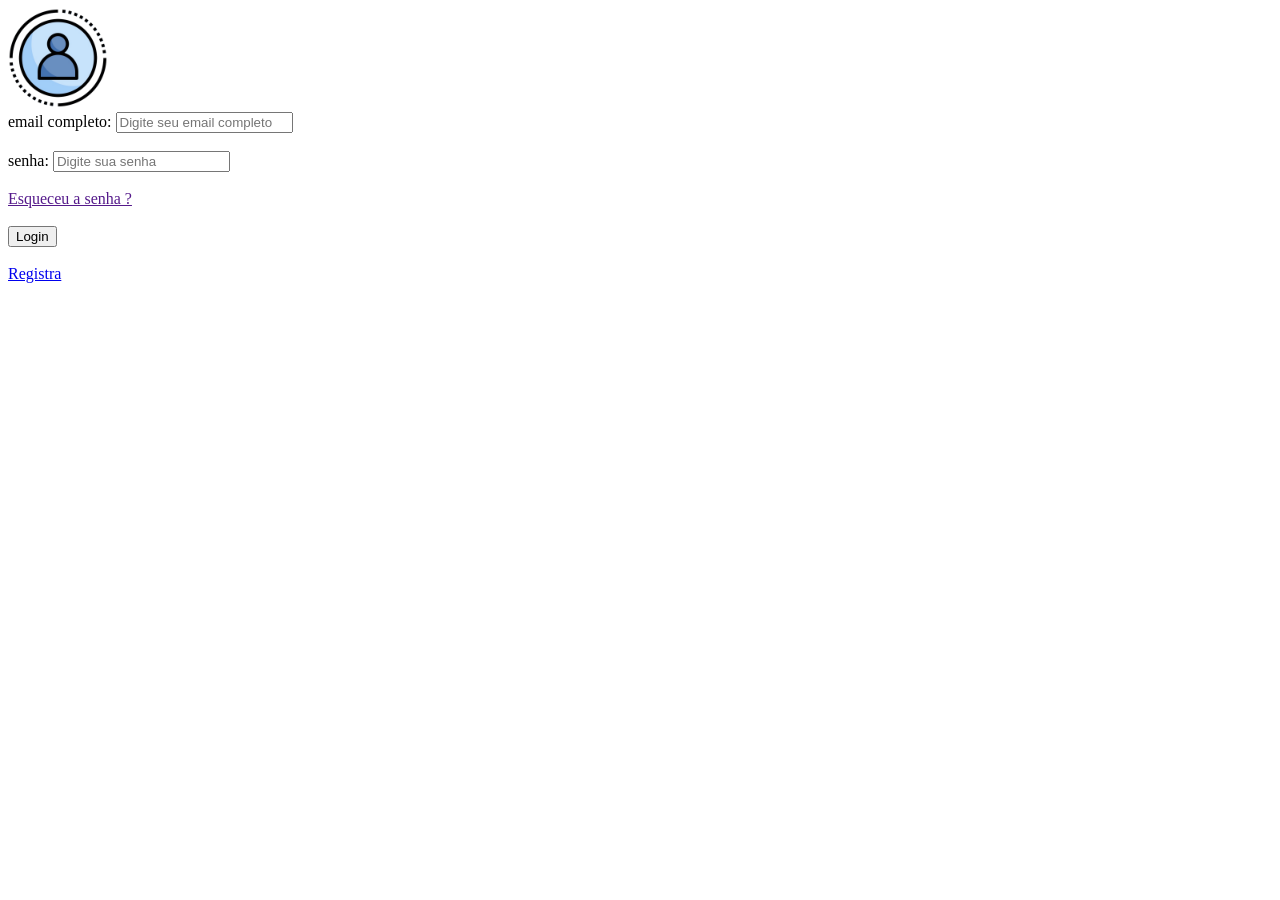
==== index.html @ ecf51a04 "projeto finalizado" ====
<!DOCTYPE html>
<html lang="pt-br">
<head>
    <meta charset="UTF-8">
    <meta http-equiv="X-UA-Compatible" content="IE=edge">
    <meta name="viewport" content="width=device-width, initial-scale=1.0">
    <title>Document</title>
</head>
<body>
    <header>
        <img src="assets/images/image-removebg-preview.png" alt="logo do sistema" width="100" >
    </header>
    <form method="get" action="dashboard.html">

       <label for="email">email completo:</label>
       <input type="text" nome="email_completo" id="email_completo" placeholder="Digite seu email completo"> 
       <br><br>
       
       <label for="senha">senha:</label>
       <input type="password" nome="senha" id="senha" placeholder="Digite sua senha">
        <br><br>
       <a href="">Esqueceu a senha ?</a>
       <br><br>

       <button type="submit">Login</button>
       <br><br>

       <a href="http://127.0.0.1:5500/cadastro.html">Registra</a>
       
       
    </form>
    <footer>
        <iframe src="https://www.google.com/maps/embed?pb=!1m18!1m12!1m3!1d3705.709978770783!2d-43.35135370328397!3d-21.7527665181242!2m3!1f0!2f0!3f0!3m2!1i1024!2i768!4f13.1!3m3!1m2!1s0x989c976673a705%3A0xb0aa4dd64090a7f5!2sSENAI%20Juiz%20de%20Fora%20CFP%20Jos%C3%A9%20Fagundes%20Netto!5e0!3m2!1spt-BR!2sbr!4v1786038371456!5m2!1spt-BR!2sbr" width="250" height="300" style="border:0;" allowfullscreen="" loading="lazy" referrerpolicy="strict-origin-when-cross-origin"></iframe>
    </footer>

</body>
</html>
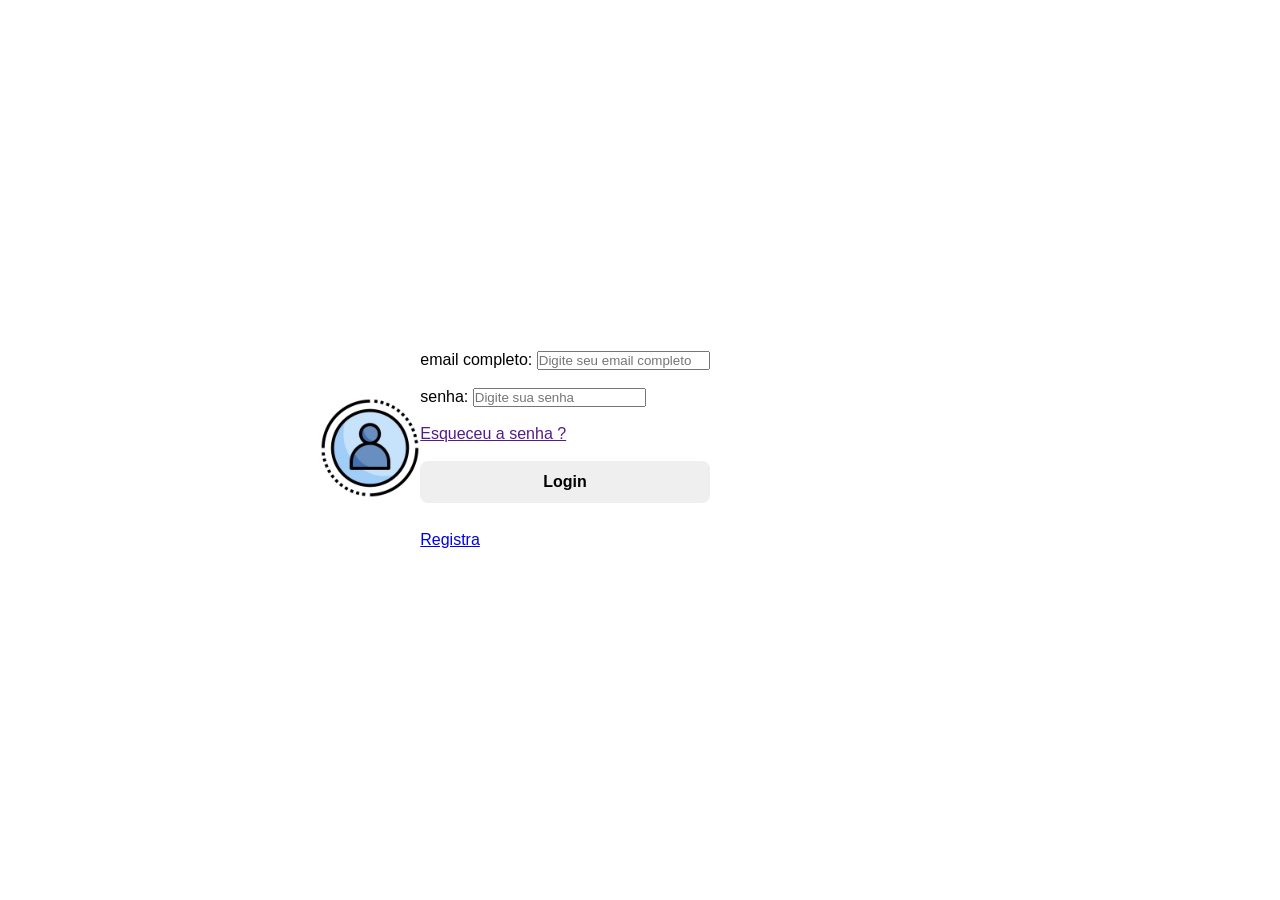
==== commit a71badc7: "css-loguin" ====
--- a/index.html
+++ b/index.html
@@ -5,6 +5,7 @@
     <meta http-equiv="X-UA-Compatible" content="IE=edge">
     <meta name="viewport" content="width=device-width, initial-scale=1.0">
     <title>Document</title>
+    <link rel="stylesheet" href="assets/css/login.css">
 </head>
 <body>
     <header>
@@ -25,7 +26,7 @@
        <button type="submit">Login</button>
        <br><br>
 
-       <a href="http://127.0.0.1:5500/cadastro.html">Registra</a>
+       <a href="cadastro.html">Registra</a>
        
        
     </form>
--- a/assets/css/login.css
+++ b/assets/css/login.css
@@ -0,0 +1,151 @@
+
+* {
+    margin: 0;
+    padding: 0;
+    box-sizing: border-box;
+    font-family: 'Poppins', sans-serif; 
+}
+
+body {
+    width: 100%;
+    min-height: 100vh;
+    background-size: cover;
+    background-position: center;
+    background-repeat: no-repeat;
+    display: flex;
+    justify-content: center;
+    align-items: center;
+    position: relative;
+    padding: 20px;
+}
+
+.topo-esquerda {
+    top: 40px;
+    left: 40px;
+}
+
+.topo-direita {
+    top: 40px;
+    right: 40px;
+}
+
+.main-container {
+    width: 100%;
+    display: flex;
+    justify-content: center;
+    align-items: center;
+}
+
+
+.login-card {
+    background: rgba(255, 255, 255, 0.06); 
+    backdrop-filter: blur(15px); 
+    -webkit-backdrop-filter: blur(15px); 
+    width: 100%;
+    max-width: 400px;
+    padding: 40px 30px;
+    border-radius: 25px; 
+    border: 1px solid rgba(255, 255, 255, 0.1);
+    box-shadow: 0 10px 30px rgba(0, 0, 0, 0.5);
+    text-align: center;
+}
+.header-container {
+    margin-bottom: 30px;
+}
+
+.logo-circle {
+    width: 80px;
+    height: 80px;
+    background-color: rgba(255, 255, 255, 0.2); 
+    border-radius: 50%;
+    display: flex;
+    justify-content: center;
+    align-items: center;
+    margin: 0 auto 15px auto; 
+    border: 1px solid rgba(255, 255, 255, 0.2);
+}
+
+.logo-circle img {
+    width: 50px; 
+    height: auto;
+}
+
+.brand-title {
+    color: #ffffff;
+    font-size: 1.6rem;
+    font-weight: 300; 
+    letter-spacing: 1px;
+}
+
+.input-group {
+    text-align: left; 
+    margin-bottom: 15px;
+}
+
+.input-group label {
+    display: block;
+    color: #cccccc;
+    font-size: 0.9rem;
+    margin-bottom: 5px;
+    margin-left: 5px;
+}
+
+.input-group input {
+    width: 100%;
+    padding: 12px 15px;
+    background-color: #ffffff;
+    border: none;
+    border-radius: 8px; 
+    font-size: 1rem;
+    color: #333333;
+}
+
+.input-group input::placeholder {
+    color: #999999;
+}
+
+.forgot-password {
+    display: block;
+    color: #aaaaaa;
+    text-decoration: none;
+    font-size: 0.85rem;
+    margin-bottom: 25px;
+    text-align: left;
+    margin-left: 5px;
+}
+
+.forgot-password:hover {
+    color: #ffffff;
+    text-decoration: underline;
+}
+
+button {
+    width: 100%;
+    padding: 12px;
+    border: none;
+    border-radius: 8px;
+    font-size: 1rem;
+    font-weight: 600;
+    cursor: pointer;
+    transition: background-color 0.3s ease;
+    margin-bottom: 10px;
+}
+
+.btn-login {
+    background-color: #ff3b3f; 
+    color: #ffffff;
+}
+
+.btn-login:hover {
+    background-color: #e03538;
+}
+
+.btn-register {
+    background-color: #333333; 
+    color: #ffffff;
+    margin-bottom: 0; 
+}
+
+.btn-register:hover {
+    background-color: #444444;
+}
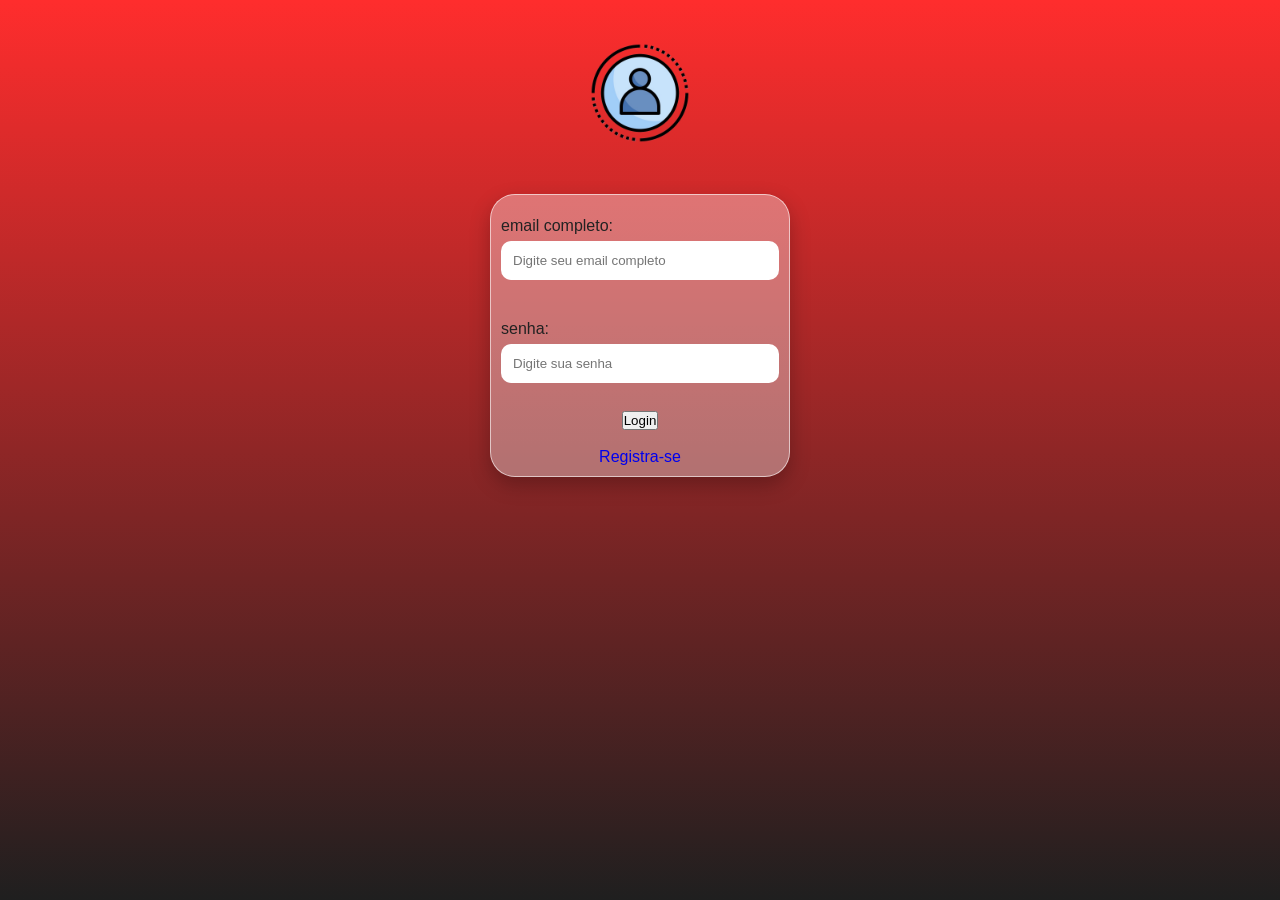
==== commit 581be565: "dashboard cabando" ====
--- a/index.html
+++ b/index.html
@@ -20,17 +20,18 @@
        <label for="senha">senha:</label>
        <input type="password" nome="senha" id="senha" placeholder="Digite sua senha">
         <br><br>
-       <a href="">Esqueceu a senha ?</a>
-       <br><br>
+       <!-- <a href="">Esqueceu a senha ?</a>
+       <br><br> -->
 
        <button type="submit">Login</button>
        <br><br>
 
-       <a href="cadastro.html">Registra</a>
+       <a href="cadastro.html">Registra-se</a>
        
        
     </form>
     <footer>
+        <br><br>
         <iframe src="https://www.google.com/maps/embed?pb=!1m18!1m12!1m3!1d3705.709978770783!2d-43.35135370328397!3d-21.7527665181242!2m3!1f0!2f0!3f0!3m2!1i1024!2i768!4f13.1!3m3!1m2!1s0x989c976673a705%3A0xb0aa4dd64090a7f5!2sSENAI%20Juiz%20de%20Fora%20CFP%20Jos%C3%A9%20Fagundes%20Netto!5e0!3m2!1spt-BR!2sbr!4v1786038371456!5m2!1spt-BR!2sbr" width="250" height="300" style="border:0;" allowfullscreen="" loading="lazy" referrerpolicy="strict-origin-when-cross-origin"></iframe>
     </footer>
 
--- a/assets/css/login.css
+++ b/assets/css/login.css
@@ -1,151 +1,121 @@
-
-* {
-    margin: 0;
+*{
+    margin: auto;
     padding: 0;
     box-sizing: border-box;
-    font-family: 'Poppins', sans-serif; 
 }
 
-body {
-    width: 100%;
-    min-height: 100vh;
-    background-size: cover;
-    background-position: center;
-    background-repeat: no-repeat;
+body{
+    font-family: Arial, Helvetica, sans-serif;
+    background: linear-gradient(to bottom, #ff2d2d, #1f1f1f);
+    display: flex;
+    flex-direction: column;
+    justify-items: center;
+    /* align-content: center; */
+    padding: 20px;
+    height: 100vh;
+}
+
+form{
+    background: rgba(255,255,255,0.35);
+    width: 300px;
+    padding: 10px;
+    border-radius: 25px;
+    text-align: center;
+    border: 1px solid rgba(255,255,255,0.6);
+    box-shadow: 0 8px 20px rgba(0,0,0,0.25);
+    margin: auto;
+}
+
+form div{
     display: flex;
     justify-content: center;
-    align-items: center;
-    position: relative;
-    padding: 20px;
+    margin-bottom: 20px;
 }
 
-.topo-esquerda {
-    top: 40px;
-    left: 40px;
+form div img{
+    width: 110px;
+    height: 110px;
+    border-radius: 50%;
+    object-fit: cover;
+    
 }
 
-.topo-direita {
-    top: 40px;
-    right: 40px;
+h1{
+    margin-bottom: 25px;
+    font-size: 40px;
+    font-weight: 300;
+    color: #222;
 }
 
-.main-container {
-    width: 100%;
+label{
     display: flex;
-    justify-content: center;
-    align-items: center;
+    text-align: center;
+    margin-bottom: 6px;
+    margin-top: 12px;
+    color: #222;
 }
 
-
-.login-card {
-    background: rgba(255, 255, 255, 0.06); 
-    backdrop-filter: blur(15px); 
-    -webkit-backdrop-filter: blur(15px); 
-    width: 100%;
-    max-width: 400px;
-    padding: 40px 30px;
-    border-radius: 25px; 
-    border: 1px solid rgba(255, 255, 255, 0.1);
-    box-shadow: 0 10px 30px rgba(0, 0, 0, 0.5);
-    text-align: center;
-}
-.header-container {
-    margin-bottom: 30px;
-}
-
-.logo-circle {
-    width: 80px;
-    height: 80px;
-    background-color: rgba(255, 255, 255, 0.2); 
-    border-radius: 50%;
-    display: flex;
-    justify-content: center;
-    align-items: center;
-    margin: 0 auto 15px auto; 
-    border: 1px solid rgba(255, 255, 255, 0.2);
-}
-
-.logo-circle img {
-    width: 50px; 
-    height: auto;
-}
-
-.brand-title {
-    color: #ffffff;
-    font-size: 1.6rem;
-    font-weight: 300; 
-    letter-spacing: 1px;
-}
-
-.input-group {
-    text-align: left; 
-    margin-bottom: 15px;
-}
-
-.input-group label {
-    display: block;
-    color: #cccccc;
-    font-size: 0.9rem;
-    margin-bottom: 5px;
-    margin-left: 5px;
-}
-
-.input-group input {
-    width: 100%;
-    padding: 12px 15px;
-    background-color: #ffffff;
-    border: none;
-    border-radius: 8px; 
-    font-size: 1rem;
-    color: #333333;
-}
-
-.input-group input::placeholder {
-    color: #999999;
-}
-
-.forgot-password {
-    display: block;
-    color: #aaaaaa;
-    text-decoration: none;
-    font-size: 0.85rem;
-    margin-bottom: 25px;
-    text-align: left;
-    margin-left: 5px;
-}
-
-.forgot-password:hover {
-    color: #ffffff;
-    text-decoration: underline;
-}
-
-button {
+input{
     width: 100%;
     padding: 12px;
     border: none;
-    border-radius: 8px;
-    font-size: 1rem;
-    font-weight: 600;
-    cursor: pointer;
-    transition: background-color 0.3s ease;
+    border-radius: 10px;
     margin-bottom: 10px;
+    outline: none;
 }
 
-.btn-login {
-    background-color: #ff3b3f; 
-    color: #ffffff;
+a{
+    text-decoration: none;
 }
 
-.btn-login:hover {
-    background-color: #e03538;
+.senha{
+    display: block;
+    text-align: left;
+    margin-bottom: 20px;
+    font-style: italic;
+    color: #ff7272;
+
+
 }
 
-.btn-register {
-    background-color: #333333; 
-    color: #ffffff;
-    margin-bottom: 0; 
+.login{
+    margin-top: 16px;
+    display: block;
+    width: 440px;
+    background-color: #ff2d2d;
+    color: white;
+    padding: 50px;
+    border-radius: 25px;
+    font-weight: bold;
+   
 }
 
-.btn-register:hover {
-    background-color: #444444;
+.login:hover{
+    background-color:#b30000;
+}
+
+.cadastro {
+
+    margin-top: 16px;
+    display: block;
+    width: 400px;
+    min-width: 600px;
+    background-color: #1f1f1f;
+    color: white;
+    padding: 20px;
+    border-radius: 10px;
+    font-weight: bold;
+    box-sizing: border-box;
+   
+    
+}
+
+.cadastro:hover{
+    background-color: #000;
+}
+
+footer{
+    margin-top: 16px;
+    justify-items: left;
+    bottom: 15px;
 }
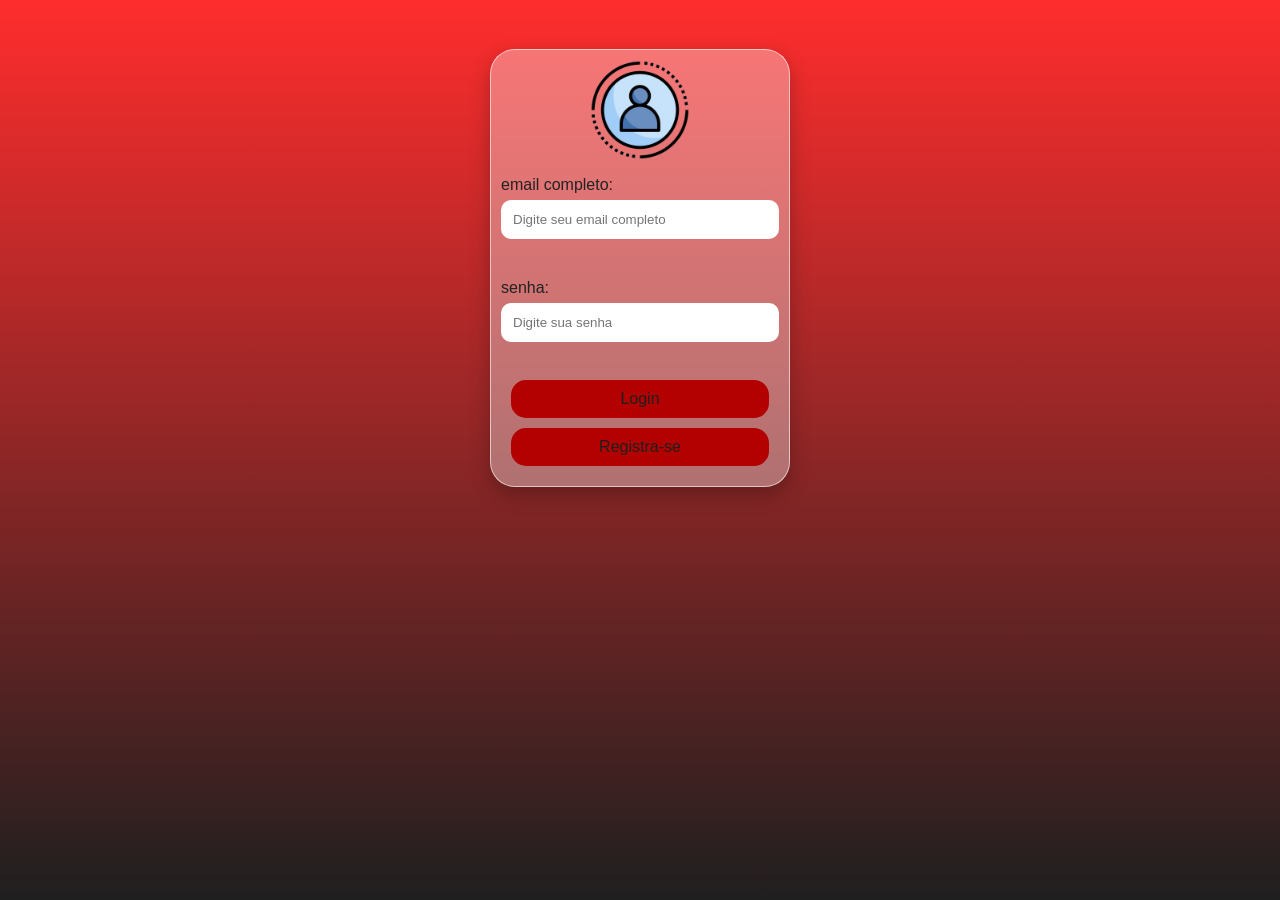
==== commit 7aef037b: "joia" ====
--- a/index.html
+++ b/index.html
@@ -8,10 +8,10 @@
     <link rel="stylesheet" href="assets/css/login.css">
 </head>
 <body>
-    <header>
+  
+    <form method="get" action="dashboard.html">
+
         <img src="assets/images/image-removebg-preview.png" alt="logo do sistema" width="100" >
-    </header>
-    <form method="get" action="dashboard.html">
 
        <label for="email">email completo:</label>
        <input type="text" nome="email_completo" id="email_completo" placeholder="Digite seu email completo"> 
@@ -20,19 +20,16 @@
        <label for="senha">senha:</label>
        <input type="password" nome="senha" id="senha" placeholder="Digite sua senha">
         <br><br>
-       <!-- <a href="">Esqueceu a senha ?</a>
-       <br><br> -->
 
-       <button type="submit">Login</button>
-       <br><br>
+       <a class= "butao" href="dashboard.html">Login</a>
 
-       <a href="cadastro.html">Registra-se</a>
+       <a class= "butao" href="cadastro.html">Registra-se</a>
        
        
     </form>
     <footer>
         <br><br>
-        <iframe src="https://www.google.com/maps/embed?pb=!1m18!1m12!1m3!1d3705.709978770783!2d-43.35135370328397!3d-21.7527665181242!2m3!1f0!2f0!3f0!3m2!1i1024!2i768!4f13.1!3m3!1m2!1s0x989c976673a705%3A0xb0aa4dd64090a7f5!2sSENAI%20Juiz%20de%20Fora%20CFP%20Jos%C3%A9%20Fagundes%20Netto!5e0!3m2!1spt-BR!2sbr!4v1786038371456!5m2!1spt-BR!2sbr" width="250" height="300" style="border:0;" allowfullscreen="" loading="lazy" referrerpolicy="strict-origin-when-cross-origin"></iframe>
+        <iframe clas="mapa "src="https://www.google.com/maps/embed?pb=!1m18!1m12!1m3!1d3705.709978770783!2d-43.35135370328397!3d-21.7527665181242!2m3!1f0!2f0!3f0!3m2!1i1024!2i768!4f13.1!3m3!1m2!1s0x989c976673a705%3A0xb0aa4dd64090a7f5!2sSENAI%20Juiz%20de%20Fora%20CFP%20Jos%C3%A9%20Fagundes%20Netto!5e0!3m2!1spt-BR!2sbr!4v1786038371456!5m2!1spt-BR!2sbr" width="275" height="225" style="border:0;" allowfullscreen="" loading="lazy" referrerpolicy="strict-origin-when-cross-origin"></iframe>
     </footer>
 
 </body>
--- a/assets/css/login.css
+++ b/assets/css/login.css
@@ -10,8 +10,7 @@
     display: flex;
     flex-direction: column;
     justify-items: center;
-    /* align-content: center; */
-    padding: 20px;
+    padding: 50px, 100px;
     height: 100vh;
 }
 
@@ -24,20 +23,6 @@
     border: 1px solid rgba(255,255,255,0.6);
     box-shadow: 0 8px 20px rgba(0,0,0,0.25);
     margin: auto;
-}
-
-form div{
-    display: flex;
-    justify-content: center;
-    margin-bottom: 20px;
-}
-
-form div img{
-    width: 110px;
-    height: 110px;
-    border-radius: 50%;
-    object-fit: cover;
-    
 }
 
 h1{
@@ -68,32 +53,6 @@
     text-decoration: none;
 }
 
-.senha{
-    display: block;
-    text-align: left;
-    margin-bottom: 20px;
-    font-style: italic;
-    color: #ff7272;
-
-
-}
-
-.login{
-    margin-top: 16px;
-    display: block;
-    width: 440px;
-    background-color: #ff2d2d;
-    color: white;
-    padding: 50px;
-    border-radius: 25px;
-    font-weight: bold;
-   
-}
-
-.login:hover{
-    background-color:#b30000;
-}
-
 .cadastro {
 
     margin-top: 16px;
@@ -106,16 +65,34 @@
     border-radius: 10px;
     font-weight: bold;
     box-sizing: border-box;
-   
-    
 }
 
 .cadastro:hover{
     background-color: #000;
 }
 
+.butao{
+    display: flex;
+    align-items: center;
+    justify-content: center;
+    margin: 10px;
+    padding: 10px;
+    border-radius: 15px;
+    background-color: #b30000;
+    color: #1f1f1f;
+}
+.butao:hover{
+    scale: 1.01;
+    background-color: #890000;
+}
+.mapa{
+    min-width: 50px;
+    min-height: 50px;
+}
+/* 
+
 footer{
     margin-top: 16px;
     justify-items: left;
     bottom: 15px;
-}+} */
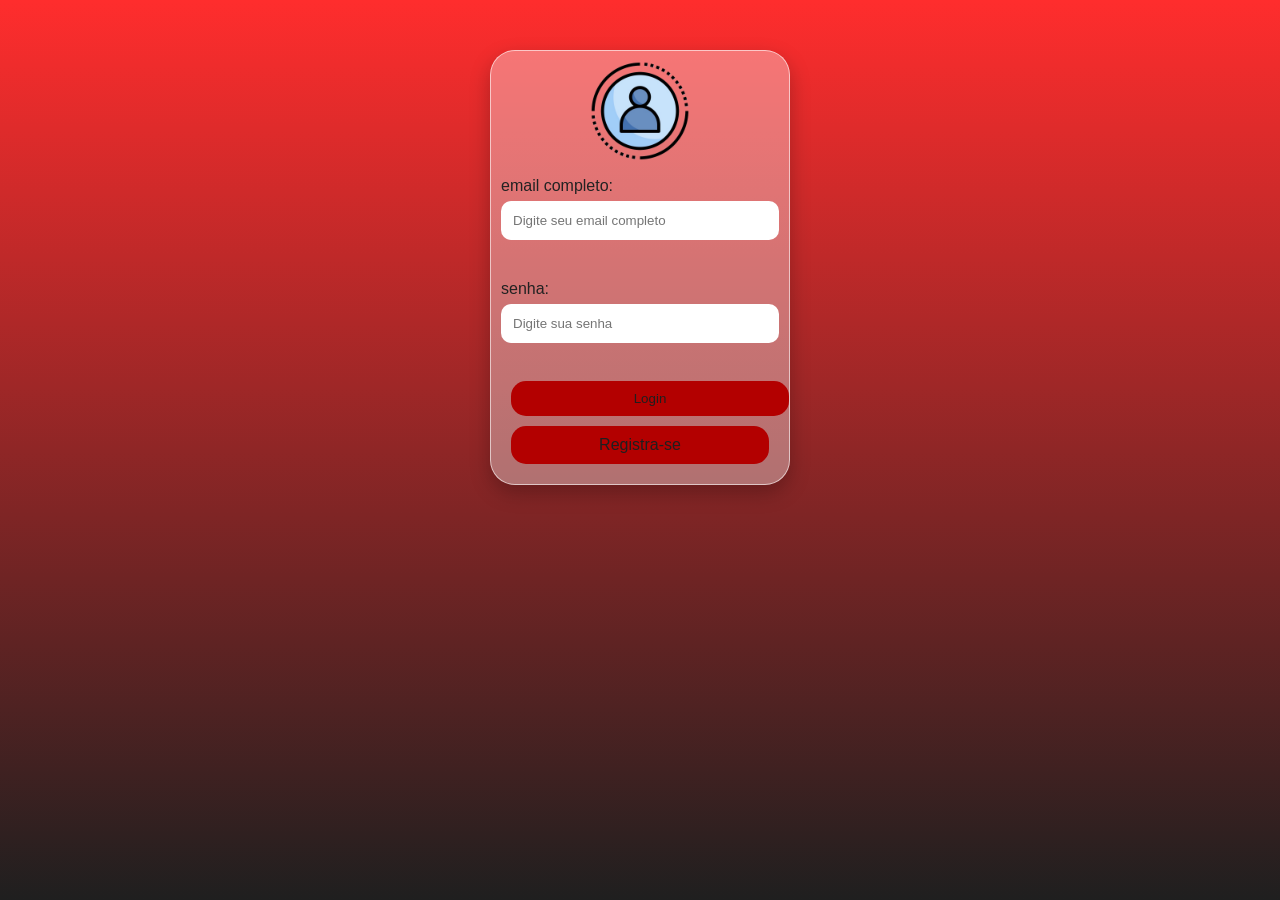
==== commit 85c8b30e: "finalizando 15" ====
--- a/index.html
+++ b/index.html
@@ -8,29 +8,27 @@
     <link rel="stylesheet" href="assets/css/login.css">
 </head>
 <body>
-  
     <form method="get" action="dashboard.html">
 
         <img src="assets/images/image-removebg-preview.png" alt="logo do sistema" width="100" >
 
-       <label for="email">email completo:</label>
-       <input type="text" nome="email_completo" id="email_completo" placeholder="Digite seu email completo"> 
-       <br><br>
-       
-       <label for="senha">senha:</label>
-       <input type="password" nome="senha" id="senha" placeholder="Digite sua senha">
+        <label for="email">email completo:</label>
+        <input type="email" nome="email_completo" id="email_completo" placeholder="Digite seu email completo" required> 
         <br><br>
 
-       <a class= "butao" href="dashboard.html">Login</a>
-
-       <a class= "butao" href="cadastro.html">Registra-se</a>
-       
-       
+        <label for="senha">senha:</label>
+        <input type="password" nome="senha" id="senha" placeholder="Digite sua senha" required>
+        <br><br>
+        <input type="submit" class="butao" value="Login">
+        <!-- <a class= "butao" href="dashboard.html">Login</a> -->
+        <a class= "butao" href="cadastro.html">Registra-se</a>
     </form>
     <footer>
         <br><br>
         <iframe clas="mapa "src="https://www.google.com/maps/embed?pb=!1m18!1m12!1m3!1d3705.709978770783!2d-43.35135370328397!3d-21.7527665181242!2m3!1f0!2f0!3f0!3m2!1i1024!2i768!4f13.1!3m3!1m2!1s0x989c976673a705%3A0xb0aa4dd64090a7f5!2sSENAI%20Juiz%20de%20Fora%20CFP%20Jos%C3%A9%20Fagundes%20Netto!5e0!3m2!1spt-BR!2sbr!4v1786038371456!5m2!1spt-BR!2sbr" width="275" height="225" style="border:0;" allowfullscreen="" loading="lazy" referrerpolicy="strict-origin-when-cross-origin"></iframe>
     </footer>
 
+    <script src="assets/js/main.js"></script>
+
 </body>
 </html>
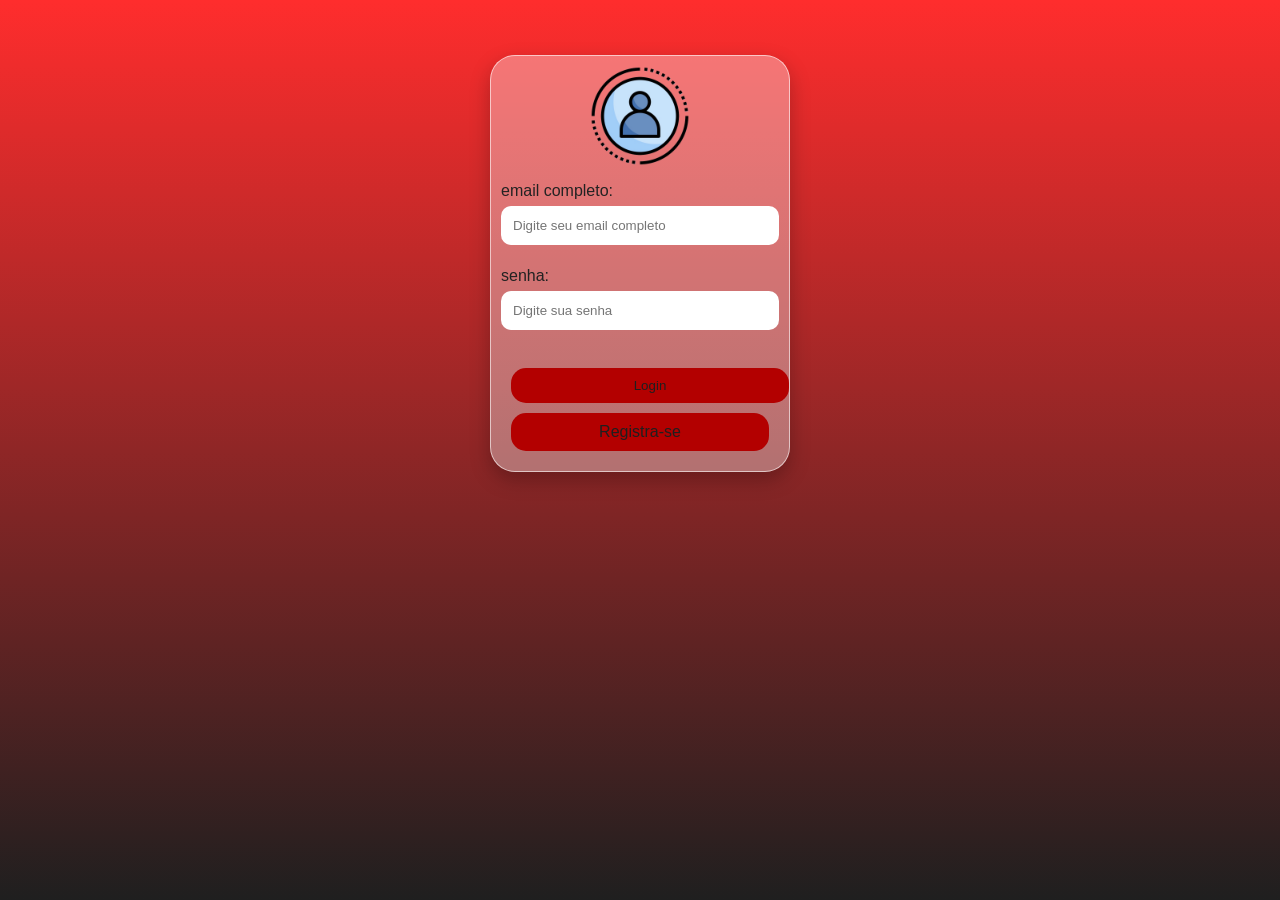
==== commit 1b566c34: "falta pouco" ====
--- a/index.html
+++ b/index.html
@@ -14,7 +14,7 @@
 
         <label for="email">email completo:</label>
         <input type="email" nome="email_completo" id="email_completo" placeholder="Digite seu email completo" required> 
-        <br><br>
+        <!-- <br><br> -->
 
         <label for="senha">senha:</label>
         <input type="password" nome="senha" id="senha" placeholder="Digite sua senha" required>
@@ -28,7 +28,6 @@
         <iframe clas="mapa "src="https://www.google.com/maps/embed?pb=!1m18!1m12!1m3!1d3705.709978770783!2d-43.35135370328397!3d-21.7527665181242!2m3!1f0!2f0!3f0!3m2!1i1024!2i768!4f13.1!3m3!1m2!1s0x989c976673a705%3A0xb0aa4dd64090a7f5!2sSENAI%20Juiz%20de%20Fora%20CFP%20Jos%C3%A9%20Fagundes%20Netto!5e0!3m2!1spt-BR!2sbr!4v1786038371456!5m2!1spt-BR!2sbr" width="275" height="225" style="border:0;" allowfullscreen="" loading="lazy" referrerpolicy="strict-origin-when-cross-origin"></iframe>
     </footer>
 
-    <script src="assets/js/main.js"></script>
 
 </body>
 </html>
--- a/assets/css/login.css
+++ b/assets/css/login.css
@@ -89,10 +89,3 @@
     min-width: 50px;
     min-height: 50px;
 }
-/* 
-
-footer{
-    margin-top: 16px;
-    justify-items: left;
-    bottom: 15px;
-} */
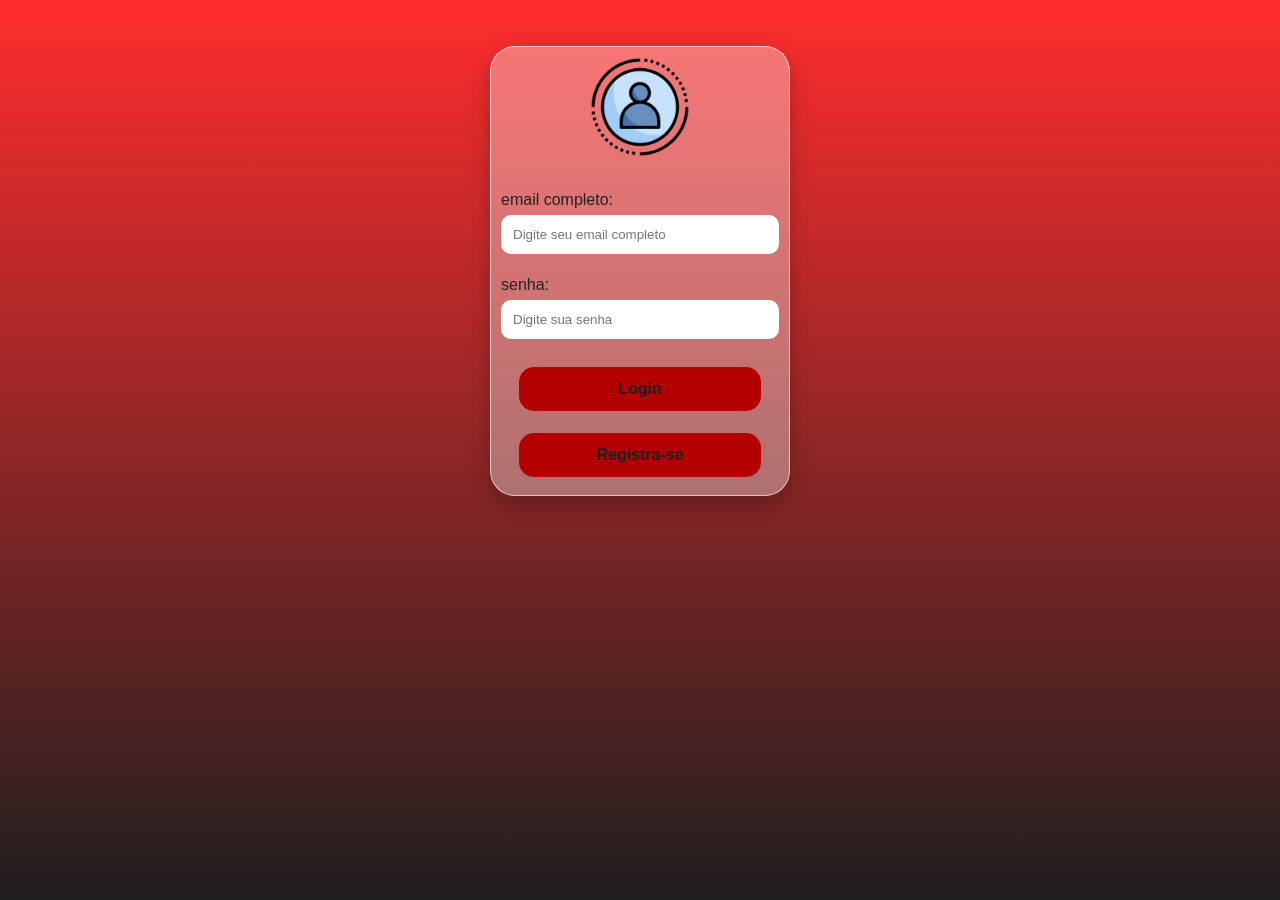
==== commit 77dc0a9b: "finalizado" ====
--- a/index.html
+++ b/index.html
@@ -11,17 +11,18 @@
     <form method="get" action="dashboard.html">
 
         <img src="assets/images/image-removebg-preview.png" alt="logo do sistema" width="100" >
+        <br><br>
 
         <label for="email">email completo:</label>
         <input type="email" nome="email_completo" id="email_completo" placeholder="Digite seu email completo" required> 
-        <!-- <br><br> -->
 
         <label for="senha">senha:</label>
         <input type="password" nome="senha" id="senha" placeholder="Digite sua senha" required>
-        <br><br>
-        <input type="submit" class="butao" value="Login">
-        <!-- <a class= "butao" href="dashboard.html">Login</a> -->
-        <a class= "butao" href="cadastro.html">Registra-se</a>
+
+        <div class="botoes">
+            <input type="submit" class="butao" value="Login">
+            <a class="butao" href="cadastro.html">Registra-se</a>
+        </div>
     </form>
     <footer>
         <br><br>
--- a/assets/css/login.css
+++ b/assets/css/login.css
@@ -17,6 +17,7 @@
 form{
     background: rgba(255,255,255,0.35);
     width: 300px;
+    height: 450px;
     padding: 10px;
     border-radius: 25px;
     text-align: center;
@@ -71,18 +72,36 @@
     background-color: #000;
 }
 
+.botoes{
+    display: flex;
+    justify-content: center;
+    align-items: center;
+    gap: 12px;
+    margin: 18px;
+    flex-wrap: wrap;
+}
+
 .butao{
     display: flex;
     align-items: center;
     justify-content: center;
-    margin: 10px;
-    padding: 10px;
+    width: 250px;
+    min-height: 44px;
+    margin-bottom: 10px;
     border-radius: 15px;
     background-color: #b30000;
     color: #1f1f1f;
+    font-weight: 600;
+    /* text-align: center; */
 }
+
+input.butao {
+    font-family: inherit;
+    font-size: 1rem;
+}
+
 .butao:hover{
-    scale: 1.01;
+    transform: translateY(-1px);
     background-color: #890000;
 }
 .mapa{
